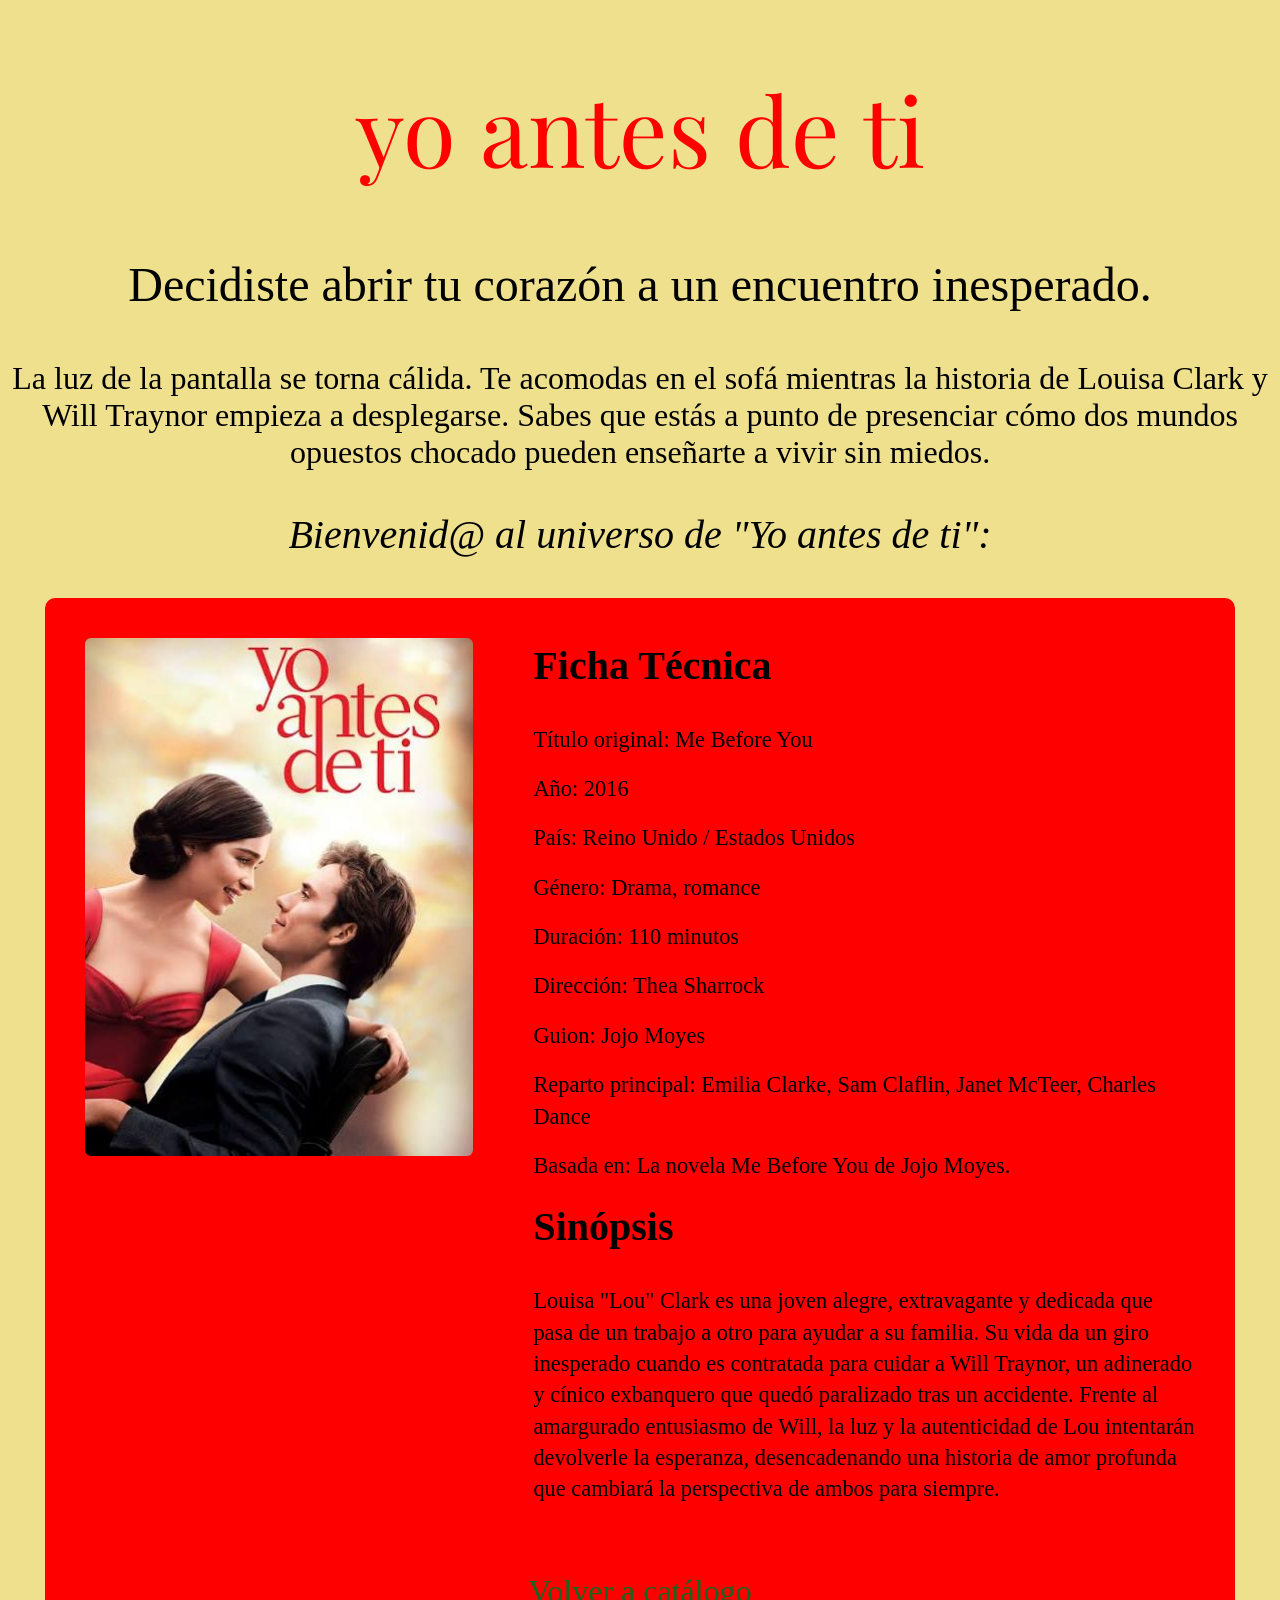
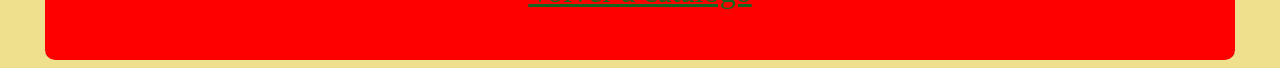
==== 1.YADT.html @ 7936775b "yadt pagina" ====
<!DOCTYPE html>
<html lang="en">
<head>
    <meta charset="UTF-8">
    <meta name="viewport" content="width=device-width, initial-scale=1.0">
    <title>Noche de cine</title>
    <link rel="stylesheet" href="1.YADT.css"/>
    <link rel="preconnect" href="https://fonts.googleapis.com">
<link rel="preconnect" href="https://fonts.gstatic.com" crossorigin>
<link href="https://fonts.googleapis.com/css2?family=Oswald:wght@200..700&display=swap" rel="stylesheet">

<link rel="preconnect" href="https://fonts.googleapis.com">
<link rel="preconnect" href="https://fonts.gstatic.com" crossorigin>
<link href="https://fonts.googleapis.com/css2?family=Playfair+Display:ital,wght@0,400..900;1,400..900&display=swap" rel="stylesheet">
</head>
<body>
    <h1>yo antes de ti</h1>
    <p id="subtitulo">Decidiste abrir tu corazón a un encuentro inesperado.</p>
    <p>La luz de la pantalla se torna cálida. Te acomodas en el sofá mientras la historia de Louisa Clark y Will Traynor empieza a desplegarse. Sabes que estás a punto de presenciar cómo dos mundos opuestos chocado pueden enseñarte a vivir sin miedos.
    </p>
    <p class="enunciado"> Bienvenid@ al universo de "Yo antes de ti":</p>


    <div id="pelicula">
    
       <div class="peliculas">
       
        <img class="imagen" src="assets/images (1).jpeg">

        <div class="contenido">

        <p class="info">Ficha Técnica</p>

        <p>Título original: Me Before You</p>
        <p>Año: 2016</p>
        <p>País: Reino Unido / Estados Unidos</p>
        <p>Género: Drama, romance</p>
        <p>Duración: 110 minutos</p>
        <p>Dirección: Thea Sharrock</p>
        <p>Guion: Jojo Moyes</p>
        <p>Reparto principal: Emilia Clarke, Sam Claflin, Janet McTeer, Charles Dance</p>
        <p>Basada en: La novela Me Before You de Jojo Moyes.</p>

        <p class="info">Sinópsis</p>

        <p>Louisa "Lou" Clark es una joven alegre, extravagante y dedicada que pasa de un trabajo a otro para ayudar a su familia. Su vida da un giro inesperado cuando es contratada para cuidar a Will Traynor, un adinerado y cínico exbanquero que quedó paralizado tras un accidente. Frente al amargurado entusiasmo de Will, la luz y la autenticidad de Lou intentarán devolverle la esperanza, desencadenando una historia de amor profunda que cambiará la perspectiva de ambos para siempre.</p>
        </div>

    </div>
    <a class="enlace" href="index.html">Volver a catálogo</a>
    
</body>
</html>
---- 1.YADT.css ----
body {
    background-color: #efe08e;
}

h1 {
    text-align: center;
    font-size: 6em;
    color: #ff0000;

  font-family: "", sans-serif;
  font-optical-sizing: auto;
  font-weight: 200;
  font-style: normal;

  font-family: "Playfair Display", serif;
  font-optical-sizing: auto;
  font-style: normal;
}

#subtitulo {
    color: #000000;
    text-align: center;
    font-size: 3em;
}

p { 
    color: #000000;
    text-align: center;
    font-size: 2em;
}

.enunciado {
    font-style: italic;
    font-size: 2.5em;
}

#pelicula {
    background-color: #ff0000;

    border-radius: 10px;

    width: 93vw;
    padding: 40px;

    box-sizing: border-box;

    margin: 0 auto;

    text-align: left;
}

.peliculas {
    display: flex;
    align-items: flex-start;
    gap: 60px;
    width: 100%;
}

.imagen {

    width: 35%;
    max-width: 450px;
    height: auto;

    object-fit: cover;

    border-radius: 6px;

    flex-shrink: 0;
}

.contenido p {
    color: #000000;
    text-align: left;
    font-size: 1.4em;
    line-height: 1.4;

    margin: 0 0 18px 0;
}

.contenido .info {
    font-size: 2.5em;
    font-weight: bold;

    margin-top: 0;
    margin-bottom: 30px;
}

.enlace {
    text-align: center;
    color: #17661f;
    margin-top: 40px;
    padding: 10px 16px;
    font-size: 2em;
    
    display: block;
}

.enlace:hover{
    color:#ff0000
}
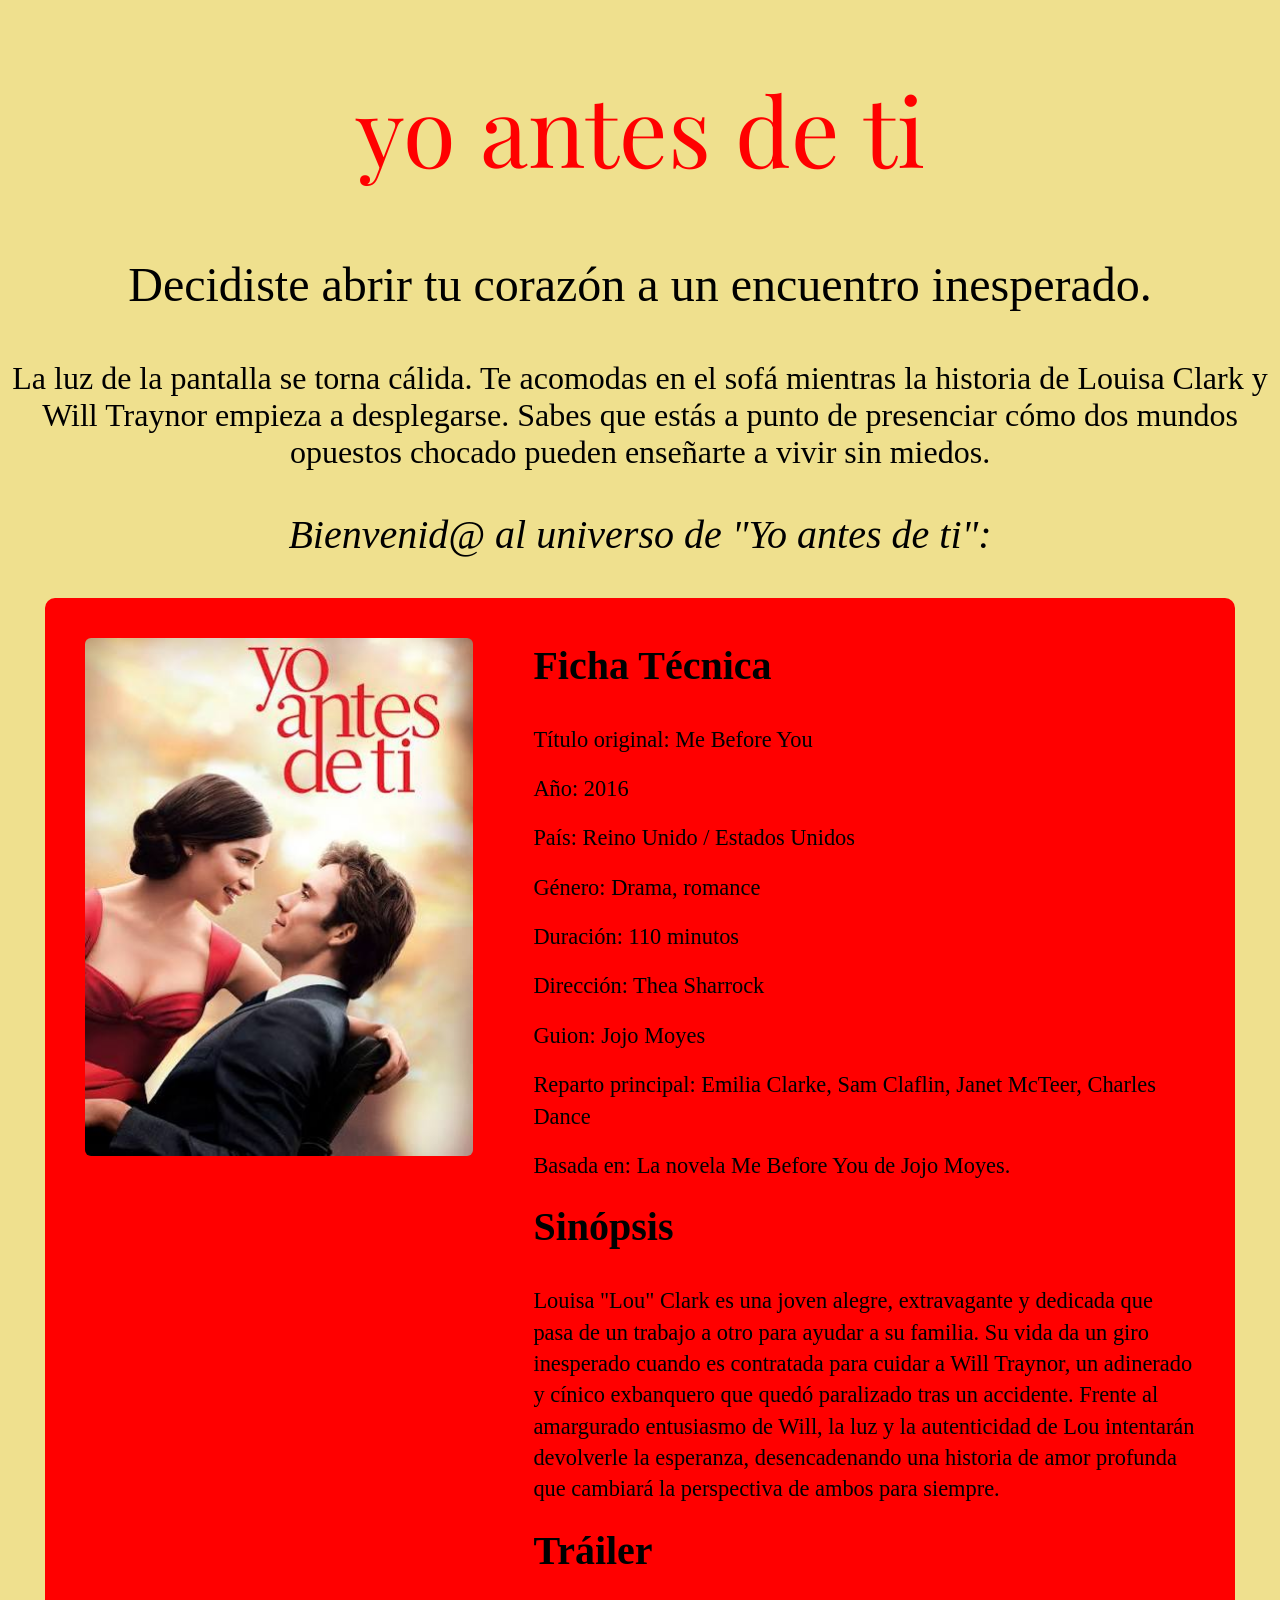
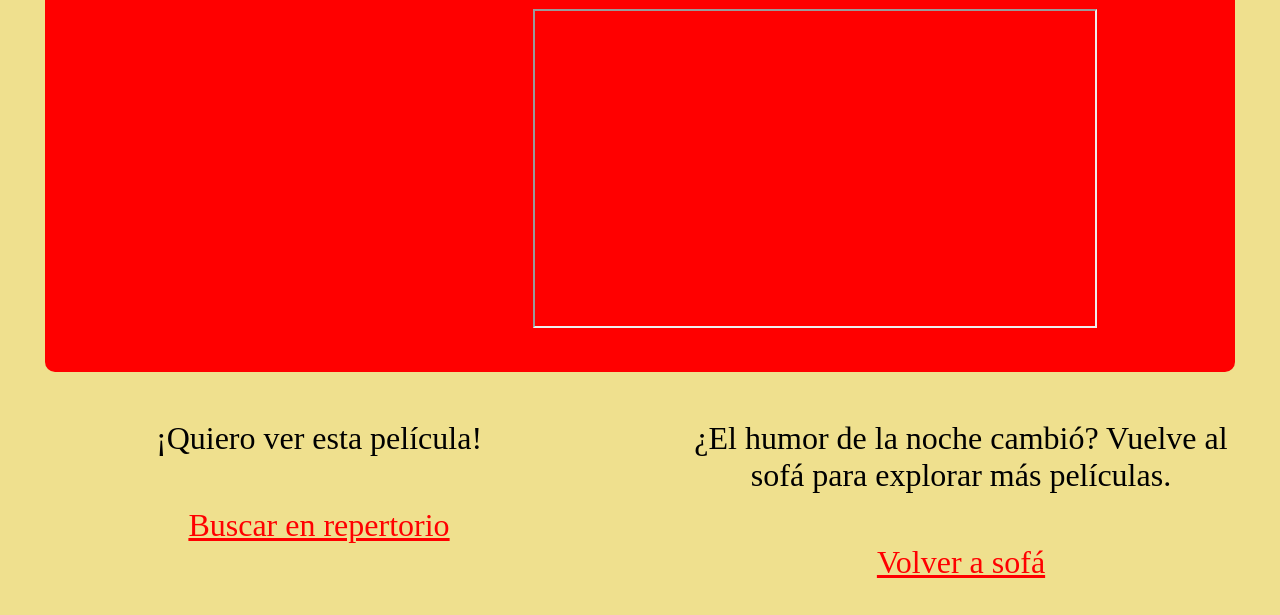
==== commit b83066e6: "faltan tres" ====
--- a/1.YADT.html
+++ b/1.YADT.html
@@ -3,7 +3,7 @@
 <head>
     <meta charset="UTF-8">
     <meta name="viewport" content="width=device-width, initial-scale=1.0">
-    <title>Noche de cine</title>
+    <title>Yo antes de ti</title>
     <link rel="stylesheet" href="1.YADT.css"/>
     <link rel="preconnect" href="https://fonts.googleapis.com">
 <link rel="preconnect" href="https://fonts.gstatic.com" crossorigin>
@@ -14,6 +14,8 @@
 <link href="https://fonts.googleapis.com/css2?family=Playfair+Display:ital,wght@0,400..900;1,400..900&display=swap" rel="stylesheet">
 </head>
 <body>
+    <audio id="musica" autoplay loop><source src="./assets/ytmp3free.cc_ed-sheeran-photograph-sub-espaol-youtubemp3free.org.mp3" type="audio/mpeg">
+    </audio>
     <h1>yo antes de ti</h1>
     <p id="subtitulo">Decidiste abrir tu corazón a un encuentro inesperado.</p>
     <p>La luz de la pantalla se torna cálida. Te acomodas en el sofá mientras la historia de Louisa Clark y Will Traynor empieza a desplegarse. Sabes que estás a punto de presenciar cómo dos mundos opuestos chocado pueden enseñarte a vivir sin miedos.
@@ -44,10 +46,26 @@
         <p class="info">Sinópsis</p>
 
         <p>Louisa "Lou" Clark es una joven alegre, extravagante y dedicada que pasa de un trabajo a otro para ayudar a su familia. Su vida da un giro inesperado cuando es contratada para cuidar a Will Traynor, un adinerado y cínico exbanquero que quedó paralizado tras un accidente. Frente al amargurado entusiasmo de Will, la luz y la autenticidad de Lou intentarán devolverle la esperanza, desencadenando una historia de amor profunda que cambiará la perspectiva de ambos para siempre.</p>
+        
+        <p class="info">Tráiler</p>
+        <iframe id="trailer" width="560" height="315" src="https://www.youtube.com/watch?v=FRrc2X4Uzm4" title="YouTube video player" frameborder="20" allow="accelerometer; autoplay; clipboard-write; encrypted-media; gyroscope; picture-in-picture; web-share" referrerpolicy="strict-origin-when-cross-origin" allowfullscreen></iframe>
+
+        </div>
+       </div>
+
+    </div>
+
+    <div id="final">
+        <div class="opciones">
+        <p>¡Quiero ver esta película!</p>
+        <a class="enlace" href="buscar películas.html">Buscar en repertorio</a>
         </div>
 
+        <div class="opciones">
+        <p>¿El humor de la noche cambió? Vuelve al sofá para explorar más películas.</p>
+        <a class="enlace" href="index.html">Volver a sofá</a>
+        </div>
     </div>
-    <a class="enlace" href="index.html">Volver a catálogo</a>
     
 </body>
 </html>
--- a/1.YADT.css
+++ b/1.YADT.css
@@ -86,9 +86,23 @@
     margin-bottom: 30px;
 }
 
+#final {
+    display: flex;
+    flex-wrap: wrap;
+    gap: 20px;
+}
+
+.opciones {
+    flex: 1 1 200px;
+    min-width: 0;
+    padding: 16px;
+    flex-direction: column;
+    align-items: center;
+}
+
 .enlace {
     text-align: center;
-    color: #17661f;
+    color: #ff0000;
     margin-top: 40px;
     padding: 10px 16px;
     font-size: 2em;
@@ -97,5 +111,5 @@
 }
 
 .enlace:hover{
-    color:#ff0000
+    color:#0c275c
 }
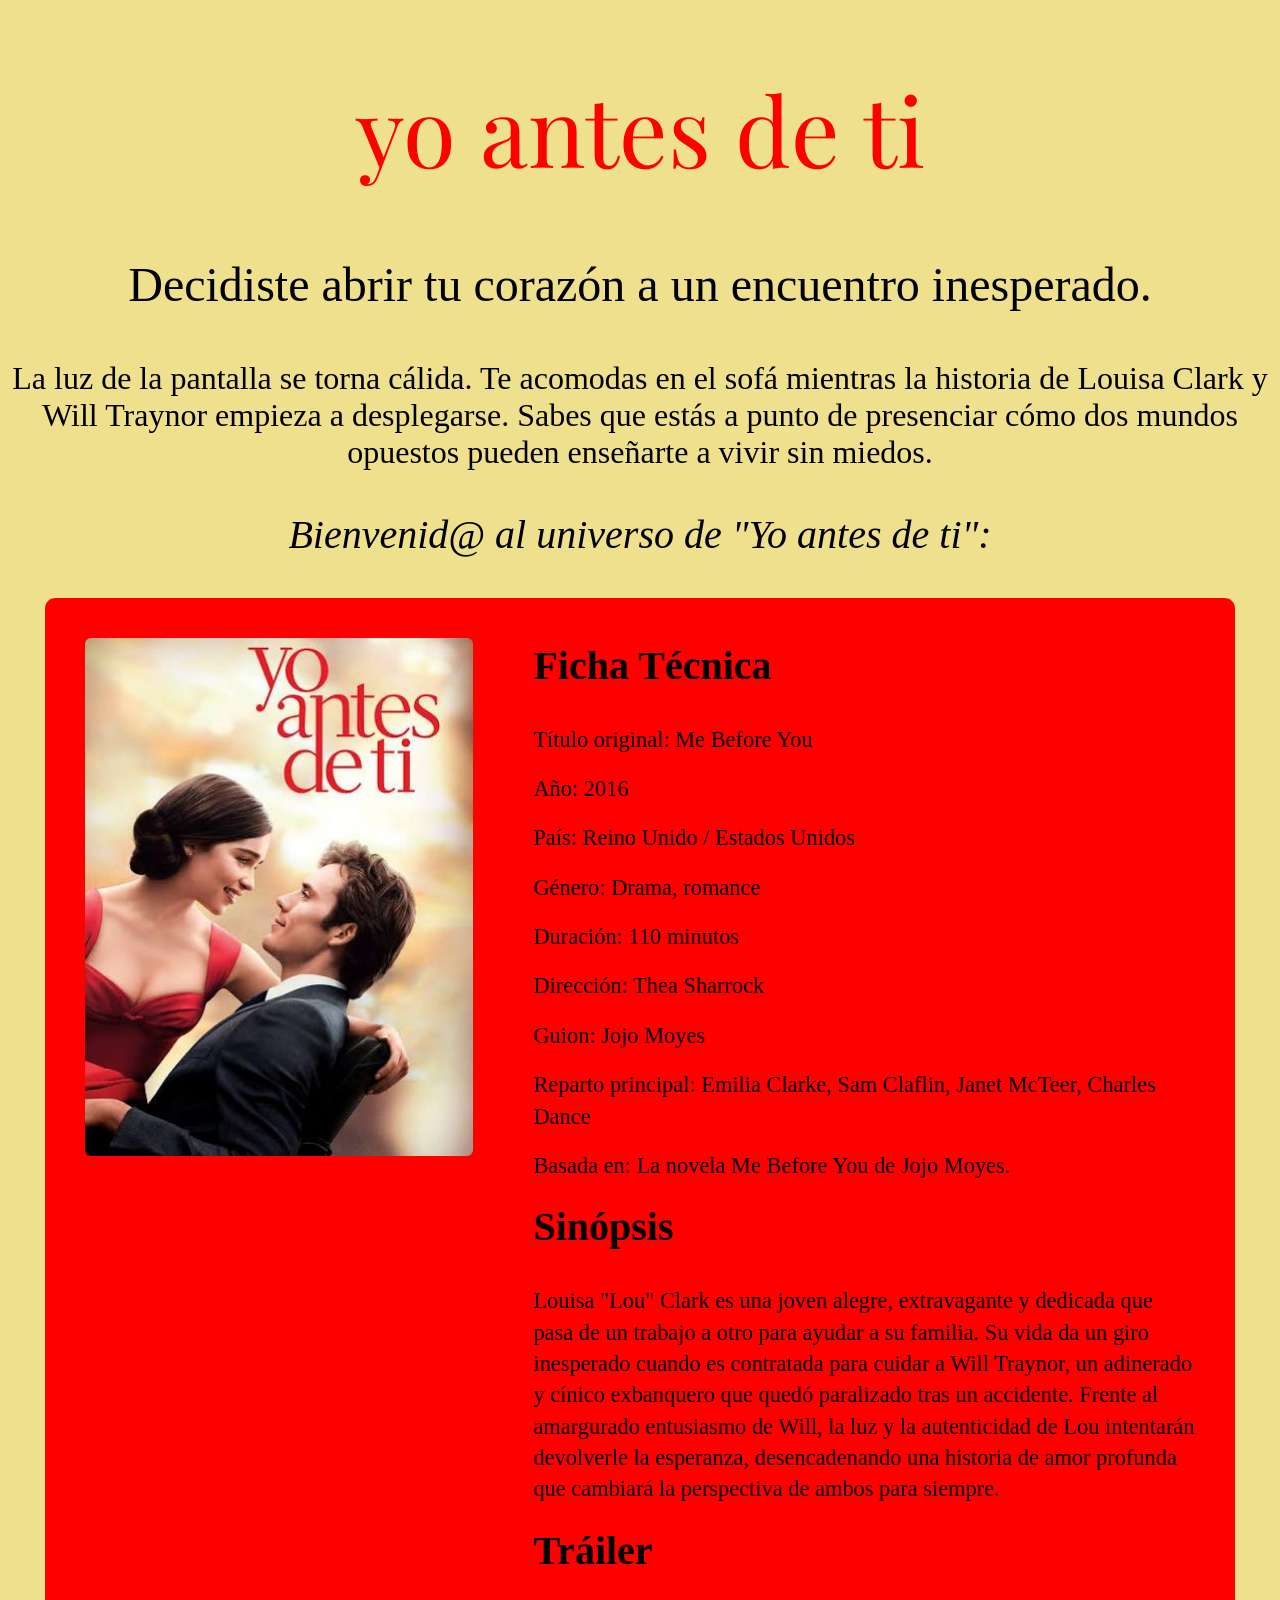
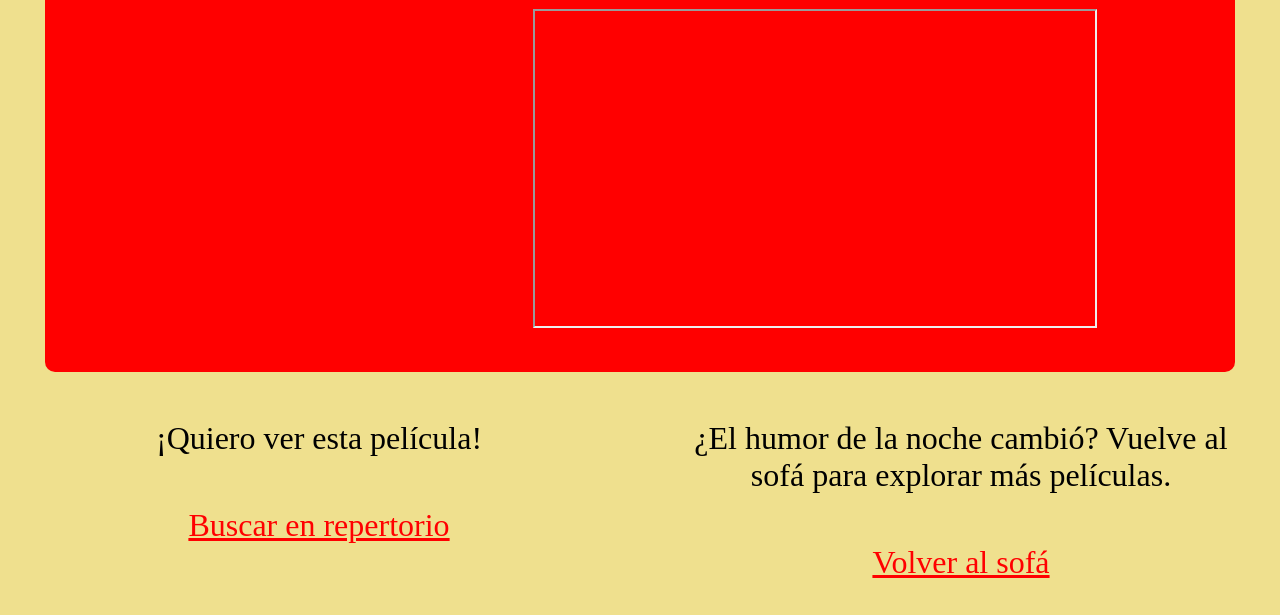
==== commit fc2e614a: "retoques" ====
--- a/1.YADT.html
+++ b/1.YADT.html
@@ -5,9 +5,6 @@
     <meta name="viewport" content="width=device-width, initial-scale=1.0">
     <title>Yo antes de ti</title>
     <link rel="stylesheet" href="1.YADT.css"/>
-    <link rel="preconnect" href="https://fonts.googleapis.com">
-<link rel="preconnect" href="https://fonts.gstatic.com" crossorigin>
-<link href="https://fonts.googleapis.com/css2?family=Oswald:wght@200..700&display=swap" rel="stylesheet">
 
 <link rel="preconnect" href="https://fonts.googleapis.com">
 <link rel="preconnect" href="https://fonts.gstatic.com" crossorigin>
@@ -18,7 +15,7 @@
     </audio>
     <h1>yo antes de ti</h1>
     <p id="subtitulo">Decidiste abrir tu corazón a un encuentro inesperado.</p>
-    <p>La luz de la pantalla se torna cálida. Te acomodas en el sofá mientras la historia de Louisa Clark y Will Traynor empieza a desplegarse. Sabes que estás a punto de presenciar cómo dos mundos opuestos chocado pueden enseñarte a vivir sin miedos.
+    <p>La luz de la pantalla se torna cálida. Te acomodas en el sofá mientras la historia de Louisa Clark y Will Traynor empieza a desplegarse. Sabes que estás a punto de presenciar cómo dos mundos opuestos pueden enseñarte a vivir sin miedos.
     </p>
     <p class="enunciado"> Bienvenid@ al universo de "Yo antes de ti":</p>
 
@@ -48,7 +45,7 @@
         <p>Louisa "Lou" Clark es una joven alegre, extravagante y dedicada que pasa de un trabajo a otro para ayudar a su familia. Su vida da un giro inesperado cuando es contratada para cuidar a Will Traynor, un adinerado y cínico exbanquero que quedó paralizado tras un accidente. Frente al amargurado entusiasmo de Will, la luz y la autenticidad de Lou intentarán devolverle la esperanza, desencadenando una historia de amor profunda que cambiará la perspectiva de ambos para siempre.</p>
         
         <p class="info">Tráiler</p>
-        <iframe id="trailer" width="560" height="315" src="https://www.youtube.com/watch?v=FRrc2X4Uzm4" title="YouTube video player" frameborder="20" allow="accelerometer; autoplay; clipboard-write; encrypted-media; gyroscope; picture-in-picture; web-share" referrerpolicy="strict-origin-when-cross-origin" allowfullscreen></iframe>
+        <iframe id="trailer" width="560" height="315" src="https://www.youtube.com/embed/57vE58O4log" title="YouTube video player" frameborder="20" allow="accelerometer; autoplay; clipboard-write; encrypted-media; gyroscope; picture-in-picture; web-share" referrerpolicy="strict-origin-when-cross-origin" allowfullscreen></iframe>
 
         </div>
        </div>
@@ -63,7 +60,7 @@
 
         <div class="opciones">
         <p>¿El humor de la noche cambió? Vuelve al sofá para explorar más películas.</p>
-        <a class="enlace" href="index.html">Volver a sofá</a>
+        <a class="enlace" href="index.html">Volver al sofá</a>
         </div>
     </div>
     
--- a/1.YADT.css
+++ b/1.YADT.css
@@ -113,3 +113,10 @@
 .enlace:hover{
     color:#0c275c
 }
+
+@media (max-width:1000px) {
+    #pelicula {
+        height:fit-content;
+        width:fit-content;
+    }
+}
